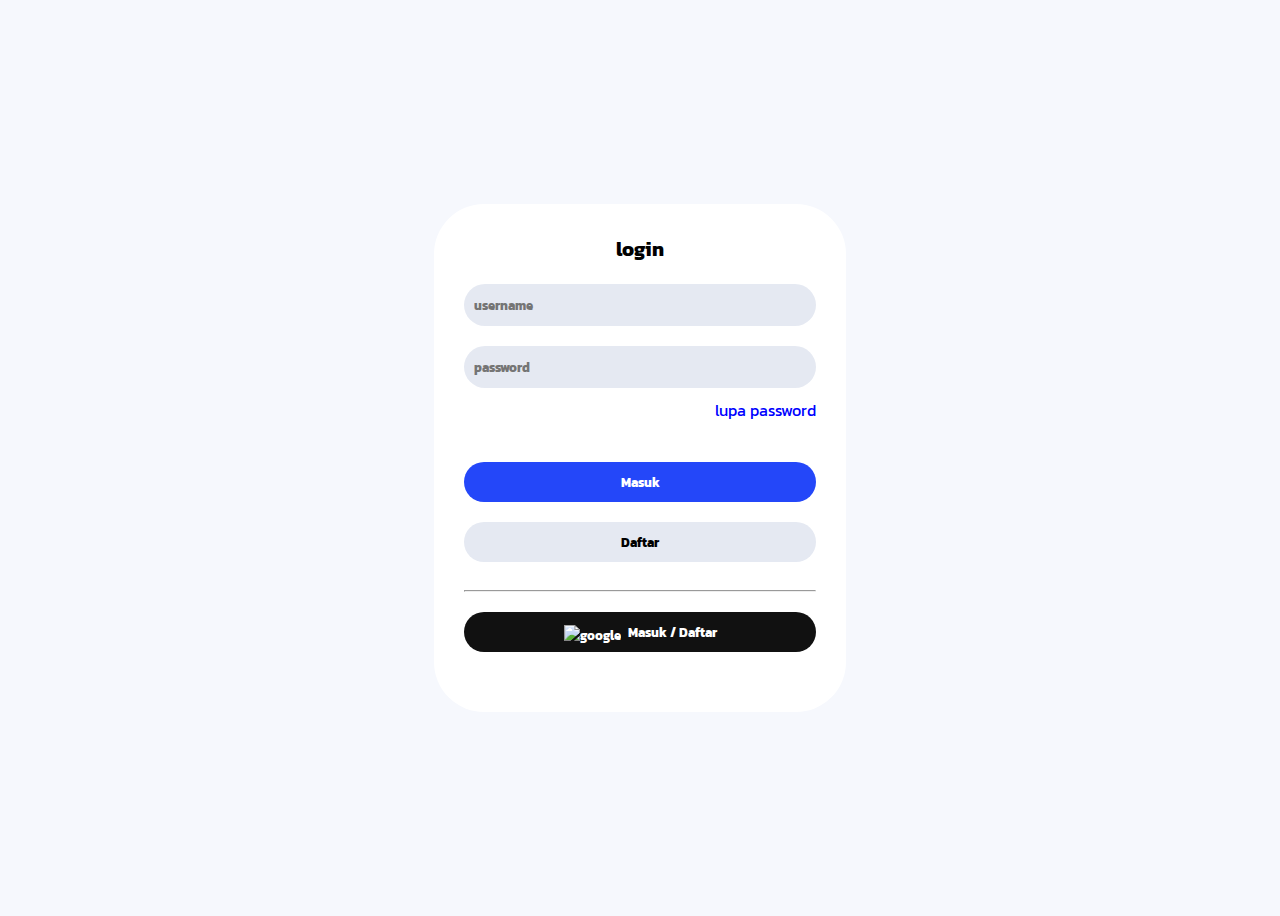
==== index.html @ b7c419a7 "Update and rename button.html to index.html" ====
<!DOCTYPE html>
<html lang="en">
<head>
    <meta charset="UTF-8">
    <meta name="viewport" content="width=device-width, initial-scale=1.0">
    <title>belajar button</title>
    <link rel="stylesheet" href="button.css">
</head>
<body>
    <div class="form-login">
        <h3>login</h3>

        <form action="#" method="post"></form>

        <input placeholder="username"
        type="text" name="username">

        <br>

        <input placeholder="password"
        type="password" name="password">

        <p>
            <a href="#" class="lupa-password-style">lupa password</a>
        </p>

        <button class="btn-login">Masuk</button>
        <br>
        <button class="btn-signup">Daftar</button>

        <br>

        <hr>

        <button class="btn-google">
            <div class="logo">
                <img src="ngobar/img/google.png" alt="google">
            </div>
            Masuk / Daftar
        </button>

        
    </form>
    </div>
</body>
</html>
---- button.css ----
@import url(https://fonts.googleapis.com/css2?family=Kanit);
*{
    font-family: 'Kanit', sans-serif;
}
body{
    height: 100vh;
    display: flex;
    align-items: center;
    justify-content: center;
    background-color: #f6f8fd;
}

body .form-login{
    background-color: white;
    padding-left: 30px;
    padding-right: 30px;
    padding-bottom: 40px;
    padding-top: 10px;
    border: none;
    border-radius: 50px;
} 

input{
    margin-bottom: 10px;
}

body{
    background-image: url("https://www.google.com/url?sa=i&url=https%3A%2F%2Fimgbin.com%2Ffree-png%2Fgambar-keren&psig=AOvVaw0aPCGXK7xnB5L-fB5LNcks&ust=1691662194307000&source=images&cd=vfe&opi=89978449&ved=0CBEQjRxqFwoTCKiah_Wqz4ADFQAAAAAdAAAAABAE")
}

body .form-login input{
    margin-bottom: 20px;
    width: 340px;
    height: 40px;
    padding-left: 10px;
    background-color: #e5e9f2;
    border: none;
    border-radius: 40px;
    font-weight: bold;
}

body .form-login h3{
    text-align: center;
    font-size: 20px;
    font-weight: bold;
}

body .form-login p{
    text-align: right;
}

body .form-login p {
    margin-top: -10px;
    margin-bottom: 40px;
}
body .form-login p .lupa-password-style:hover{
    text-decoration: none;
    color: #999aa4;
}
body .form-login p .lupa-password-style{
    text-decoration: none;
    color: blue;
}

body .form-login button{
    margin-bottom: 20px;
}

body .form-login .btn-login{
    width: 100%;
    border: none;
    height: 40px;
    border-radius: 50px;
    background-color: #2447f9;
    color: #fff ;
    font-weight: 700;
    cursor: pointer;
}
body .form-login .btn-signup{
    width: 100%;
    border: none;
    height: 40px;
    border-radius: 50px;
    background-color: #e5e9f2;
    color: black;
    font-weight: 700;
    cursor: pointer;
}
body .form-login .btn-google{
    display: flex;
    align-items: center;
    justify-content: center;
    width: 100%;
    border: none;
    height: 40px;
    border-radius: 50px;
    background-color: rgb(17, 17, 17);
    color: #fff ;
    font-weight: 700;
    cursor: pointer;
    margin-top: 20px;
}
.logo img {
    height: 30px;
    margin-top: 5px;
    margin-right: 7px;
}

body{
    background-image: url("https://images.pexels.com/photos/1451567/pexels-photo-1451567.jpeg?auto=compress&cs=tinysrgb&w=300");
}
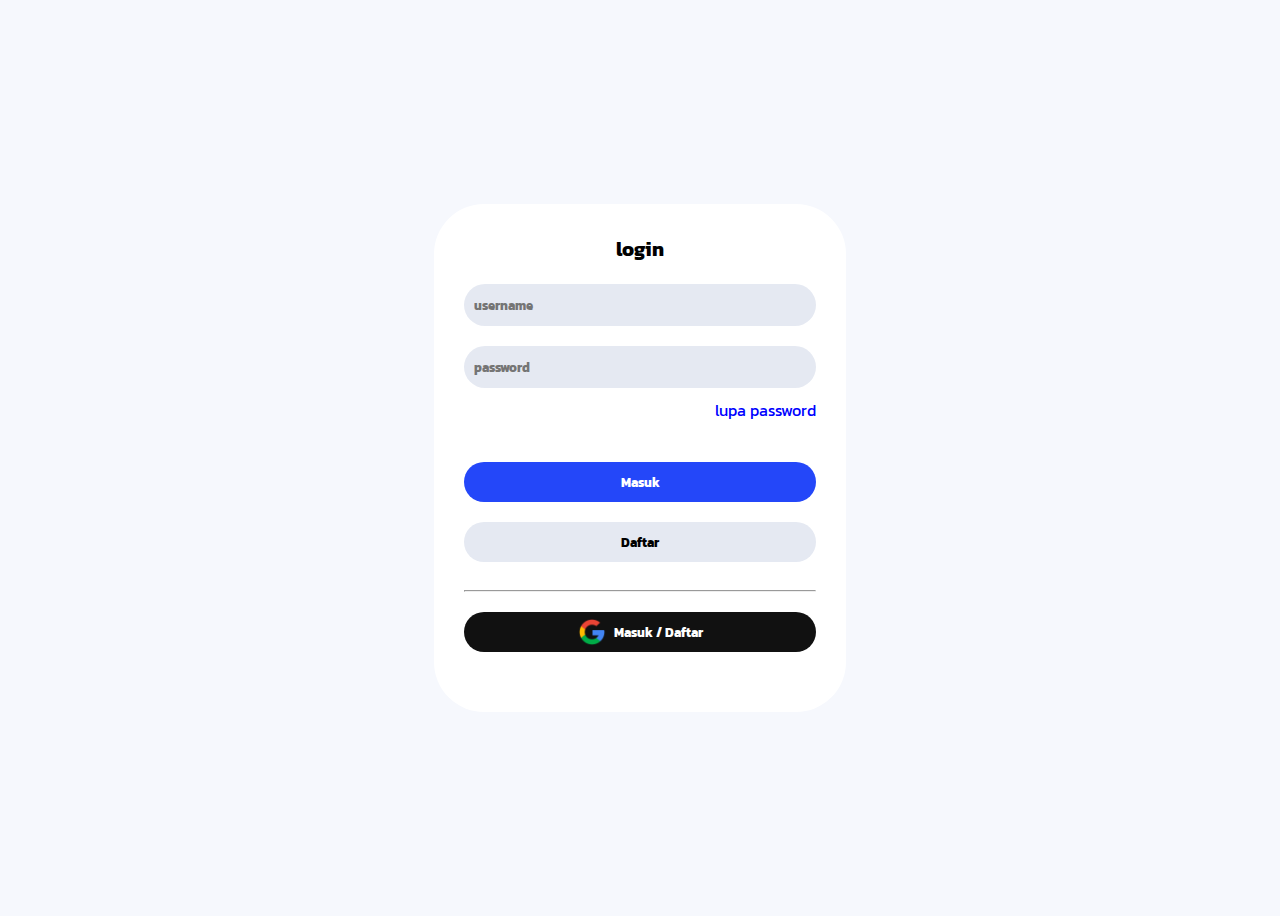
==== commit 39e04c9f: "Update index.html" ====
--- a/index.html
+++ b/index.html
@@ -34,7 +34,7 @@
 
         <button class="btn-google">
             <div class="logo">
-                <img src="ngobar/img/google.png" alt="google">
+                <img src="google.png" alt="google">
             </div>
             Masuk / Daftar
         </button>
